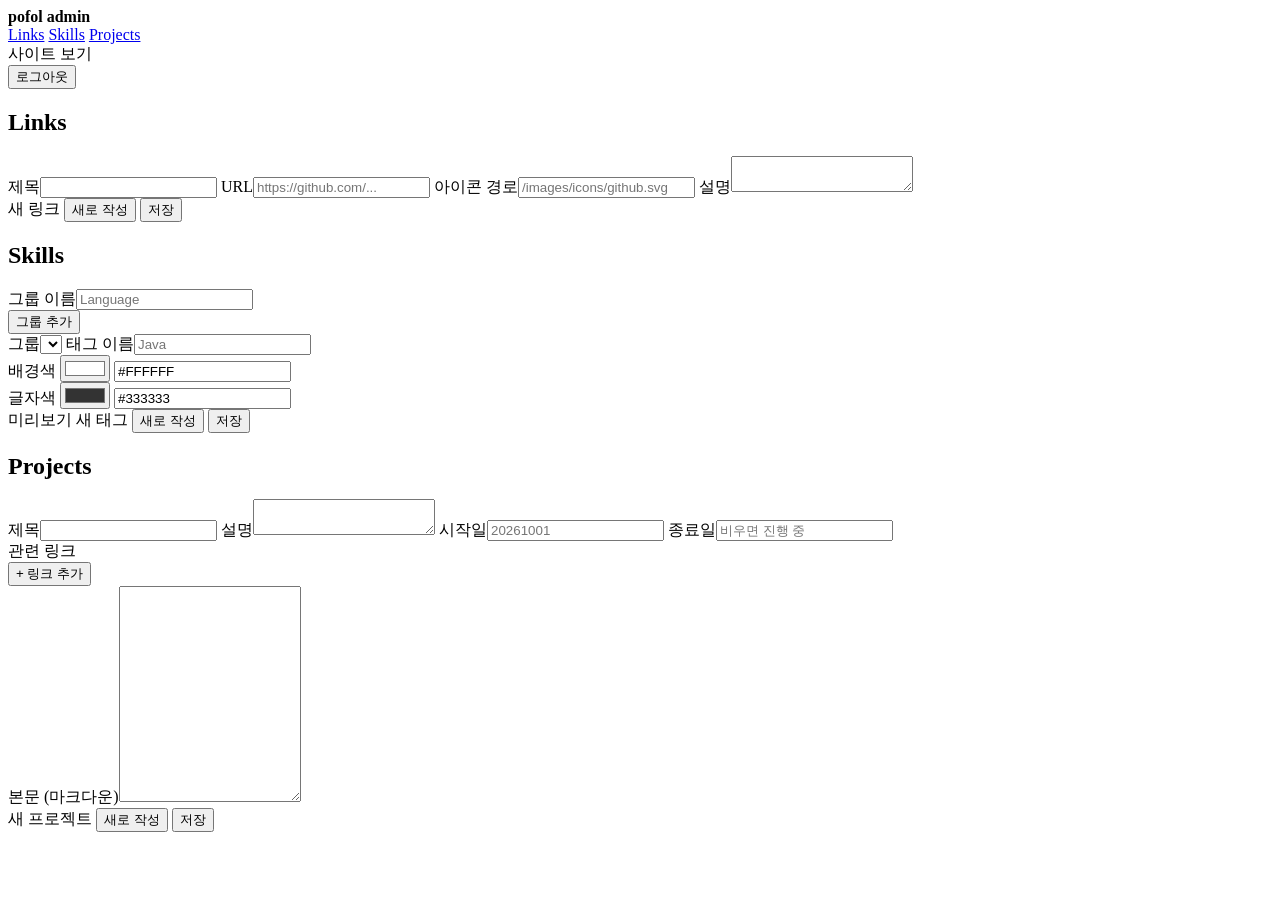
==== src/main/resources/templates/admin/index.html @ 4fb4c860 "feat: Backend, Frontend Ver0.1 End" ====
<!DOCTYPE html>
<html lang="ko" xmlns:th="http://www.thymeleaf.org">
<head th:replace="~{admin/head :: head('pofol admin')}"></head>
<body class="admin-body">
<header class="admin-header">
  <div class="admin-wrap admin-header-inner">
    <strong class="admin-logo">pofol admin</strong>
    <nav class="admin-nav">
      <a href="#admin-links">Links</a>
      <a href="#admin-skills">Skills</a>
      <a href="#admin-projects">Projects</a>
    </nav>
    <div class="admin-header-actions">
      <a class="btn btn-sub btn-sm" th:href="@{/}" target="_blank" rel="noopener">사이트 보기</a>
      <form method="post" th:action="@{/po/admin/logout}">
        <button type="submit" class="btn btn-sub btn-sm">로그아웃</button>
      </form>
    </div>
  </div>
</header>

<main class="admin-wrap admin-main">
  <section class="admin-card admin-panel" id="admin-links">
    <h2 class="admin-panel-title">Links</h2>
    <form class="admin-form" id="link-form">
      <input type="hidden" name="id">
      <label class="admin-field">제목<input class="admin-input" name="title" required></label>
      <label class="admin-field">URL<input class="admin-input" name="url" placeholder="https://github.com/..." required></label>
      <label class="admin-field">아이콘 경로<input class="admin-input" name="icon" placeholder="/images/icons/github.svg"></label>
      <label class="admin-field admin-field-wide">설명<textarea class="admin-input" name="description" rows="2" required></textarea></label>
      <div class="admin-form-actions">
        <span class="admin-form-mode" data-mode>새 링크</span>
        <button type="button" class="btn btn-sub" data-reset>새로 작성</button>
        <button type="submit" class="btn">저장</button>
      </div>
    </form>
    <ul class="admin-list" id="link-list"></ul>
  </section>

  <section class="admin-card admin-panel" id="admin-skills">
    <h2 class="admin-panel-title">Skills</h2>
    <form class="admin-form admin-form-inline" id="group-form">
      <label class="admin-field">그룹 이름<input class="admin-input" name="name" placeholder="Language" required></label>
      <div class="admin-form-actions">
        <button type="submit" class="btn">그룹 추가</button>
      </div>
    </form>

    <form class="admin-form" id="tag-form">
      <input type="hidden" name="id">
      <label class="admin-field">그룹<select class="admin-input" name="tagGroupId" required></select></label>
      <label class="admin-field">태그 이름<input class="admin-input" name="tagName" placeholder="Java" required></label>
      <div class="admin-field">배경색
        <span class="admin-color" data-color="bgColor">
          <input type="color" value="#FFFFFF" aria-label="배경색 선택">
          <input class="admin-input admin-color-text" name="bgColor" value="#FFFFFF" maxlength="7" placeholder="#FFFFFF" aria-label="배경색 코드" spellcheck="false">
        </span>
      </div>
      <div class="admin-field">글자색
        <span class="admin-color" data-color="tColor">
          <input type="color" value="#333333" aria-label="글자색 선택">
          <input class="admin-input admin-color-text" name="tColor" value="#333333" maxlength="7" placeholder="#333333" aria-label="글자색 코드" spellcheck="false">
        </span>
      </div>
      <div class="admin-form-actions">
        <span class="admin-tag-preview"><span class="tag" id="tag-preview">미리보기</span></span>
        <span class="admin-form-mode" data-mode>새 태그</span>
        <button type="button" class="btn btn-sub" data-reset>새로 작성</button>
        <button type="submit" class="btn">저장</button>
      </div>
    </form>
    <div class="admin-groups" id="group-list"></div>
  </section>

  <section class="admin-card admin-panel" id="admin-projects">
    <h2 class="admin-panel-title">Projects</h2>
    <form class="admin-form" id="post-form">
      <input type="hidden" name="id">
      <label class="admin-field admin-field-wide">제목<input class="admin-input" name="title" required></label>
      <label class="admin-field admin-field-wide">설명<textarea class="admin-input" name="description" rows="2" required></textarea></label>
      <label class="admin-field">시작일<input class="admin-input" name="startDate" inputmode="numeric" maxlength="8" pattern="\d{8}" placeholder="20261001"></label>
      <label class="admin-field">종료일<input class="admin-input" name="endDate" inputmode="numeric" maxlength="8" pattern="\d{8}" placeholder="비우면 진행 중"></label>
      <div class="admin-field admin-field-wide">관련 링크
        <div class="admin-links" id="post-links"></div>
        <button type="button" class="btn btn-sub btn-sm admin-links-add" id="post-link-add">+ 링크 추가</button>
      </div>
      <label class="admin-field admin-field-wide">본문 (마크다운)<textarea class="admin-input admin-markdown-input" name="content" rows="14" required></textarea></label>
      <div class="admin-form-actions">
        <span class="admin-form-mode" data-mode>새 프로젝트</span>
        <button type="button" class="btn btn-sub" data-reset>새로 작성</button>
        <button type="submit" class="btn">저장</button>
      </div>
    </form>
    <ul class="admin-list" id="post-list"></ul>
  </section>
</main>

<div class="admin-toast" id="admin-toast" role="status" aria-live="polite"></div>

<script type="module" th:src="@{/js/admin/admin.js}"></script>
</body>
</html>
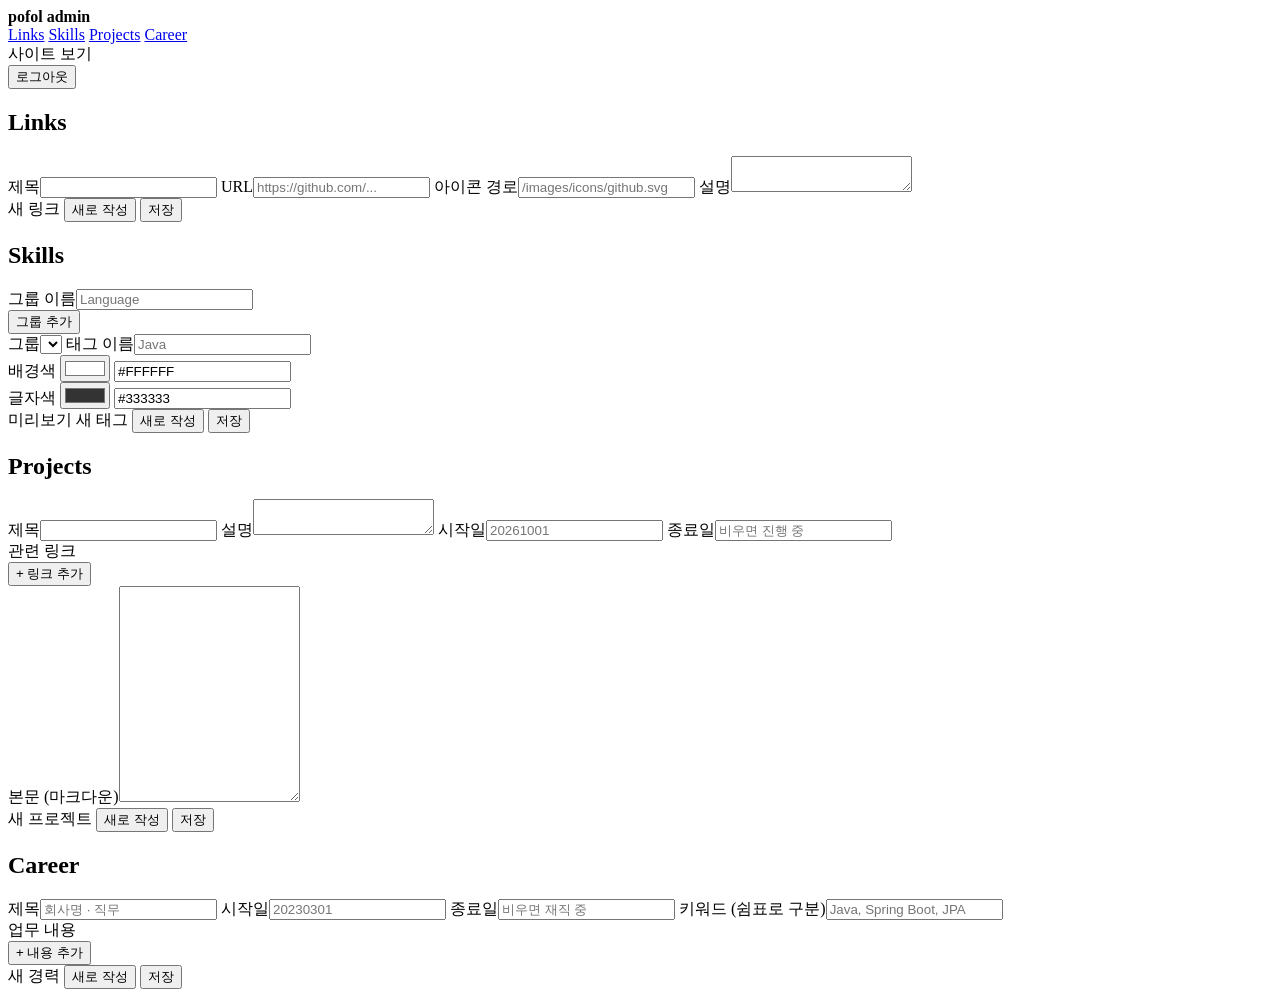
==== commit 09434e29: "career front" ====
--- a/src/main/resources/templates/admin/index.html
+++ b/src/main/resources/templates/admin/index.html
@@ -9,6 +9,7 @@
       <a href="#admin-links">Links</a>
       <a href="#admin-skills">Skills</a>
       <a href="#admin-projects">Projects</a>
+      <a href="#admin-careers">Career</a>
     </nav>
     <div class="admin-header-actions">
       <a class="btn btn-sub btn-sm" th:href="@{/}" target="_blank" rel="noopener">사이트 보기</a>
@@ -93,6 +94,27 @@
     </form>
     <ul class="admin-list" id="post-list"></ul>
   </section>
+
+  <section class="admin-card admin-panel" id="admin-careers">
+    <h2 class="admin-panel-title">Career</h2>
+    <form class="admin-form" id="career-form">
+      <input type="hidden" name="id">
+      <label class="admin-field admin-field-wide">제목<input class="admin-input" name="title" maxlength="100" placeholder="회사명 · 직무" required></label>
+      <label class="admin-field">시작일<input class="admin-input" name="startDate" inputmode="numeric" maxlength="8" pattern="\d{8}" placeholder="20230301" required></label>
+      <label class="admin-field">종료일<input class="admin-input" name="endDate" inputmode="numeric" maxlength="8" pattern="\d{8}" placeholder="비우면 재직 중"></label>
+      <label class="admin-field admin-field-wide">키워드 (쉼표로 구분)<input class="admin-input" name="keywords" placeholder="Java, Spring Boot, JPA"></label>
+      <div class="admin-field admin-field-wide">업무 내용
+        <div class="admin-links" id="career-contents"></div>
+        <button type="button" class="btn btn-sub btn-sm admin-links-add" id="career-content-add">+ 내용 추가</button>
+      </div>
+      <div class="admin-form-actions">
+        <span class="admin-form-mode" data-mode>새 경력</span>
+        <button type="button" class="btn btn-sub" data-reset>새로 작성</button>
+        <button type="submit" class="btn">저장</button>
+      </div>
+    </form>
+    <ul class="admin-list" id="career-list"></ul>
+  </section>
 </main>
 
 <div class="admin-toast" id="admin-toast" role="status" aria-live="polite"></div>
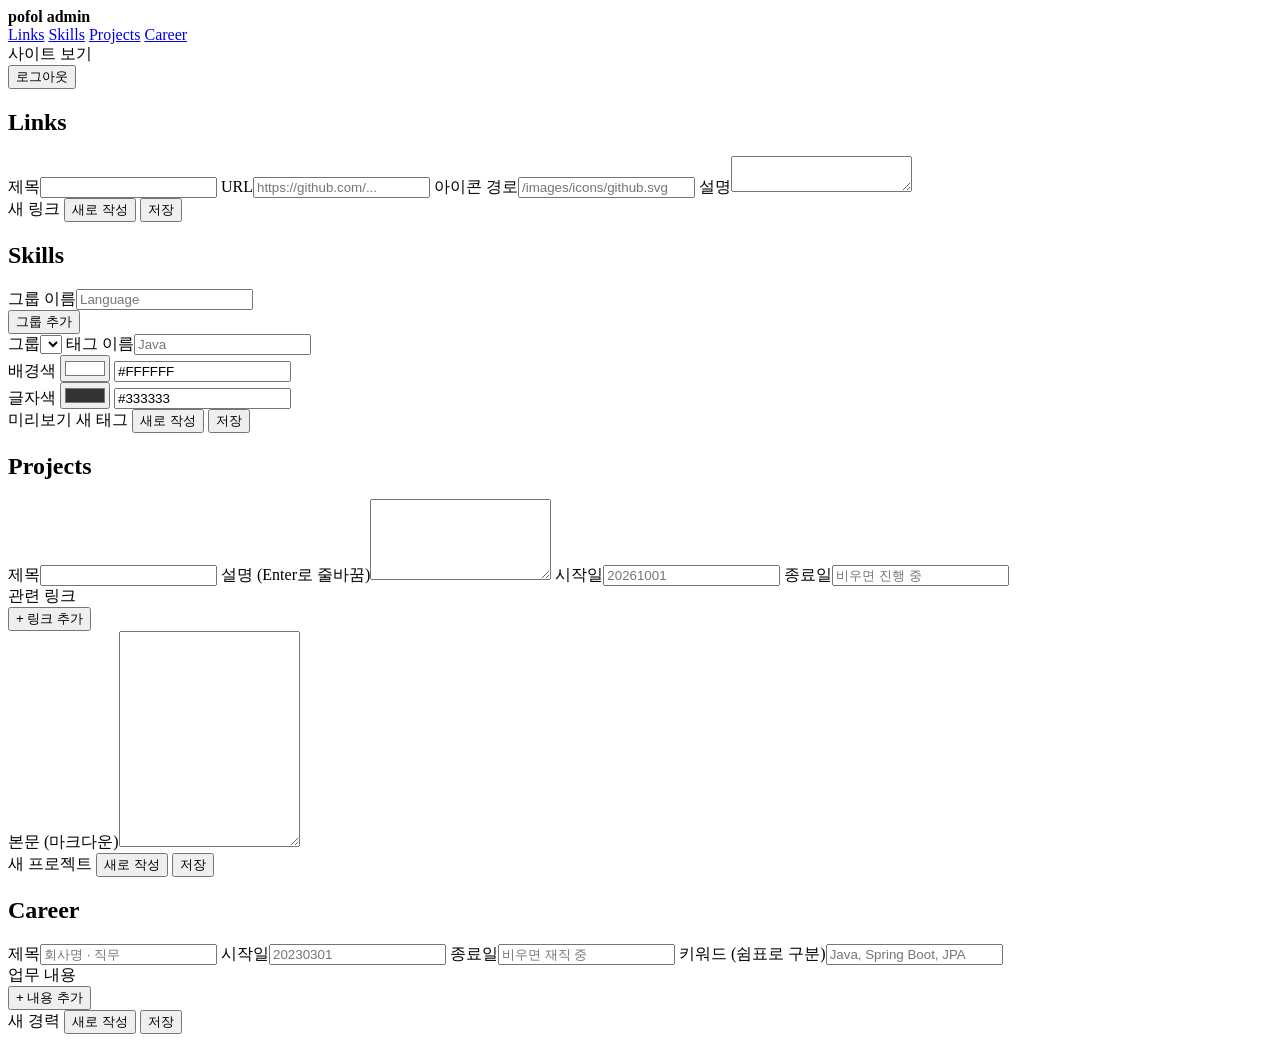
==== commit 93f96178: "Projects 설명 CSS 수정" ====
--- a/src/main/resources/templates/admin/index.html
+++ b/src/main/resources/templates/admin/index.html
@@ -78,7 +78,7 @@
     <form class="admin-form" id="post-form">
       <input type="hidden" name="id">
       <label class="admin-field admin-field-wide">제목<input class="admin-input" name="title" required></label>
-      <label class="admin-field admin-field-wide">설명<textarea class="admin-input" name="description" rows="2" required></textarea></label>
+      <label class="admin-field admin-field-wide">설명 (Enter로 줄바꿈)<textarea class="admin-input" name="description" rows="5" required></textarea></label>
       <label class="admin-field">시작일<input class="admin-input" name="startDate" inputmode="numeric" maxlength="8" pattern="\d{8}" placeholder="20261001"></label>
       <label class="admin-field">종료일<input class="admin-input" name="endDate" inputmode="numeric" maxlength="8" pattern="\d{8}" placeholder="비우면 진행 중"></label>
       <div class="admin-field admin-field-wide">관련 링크
